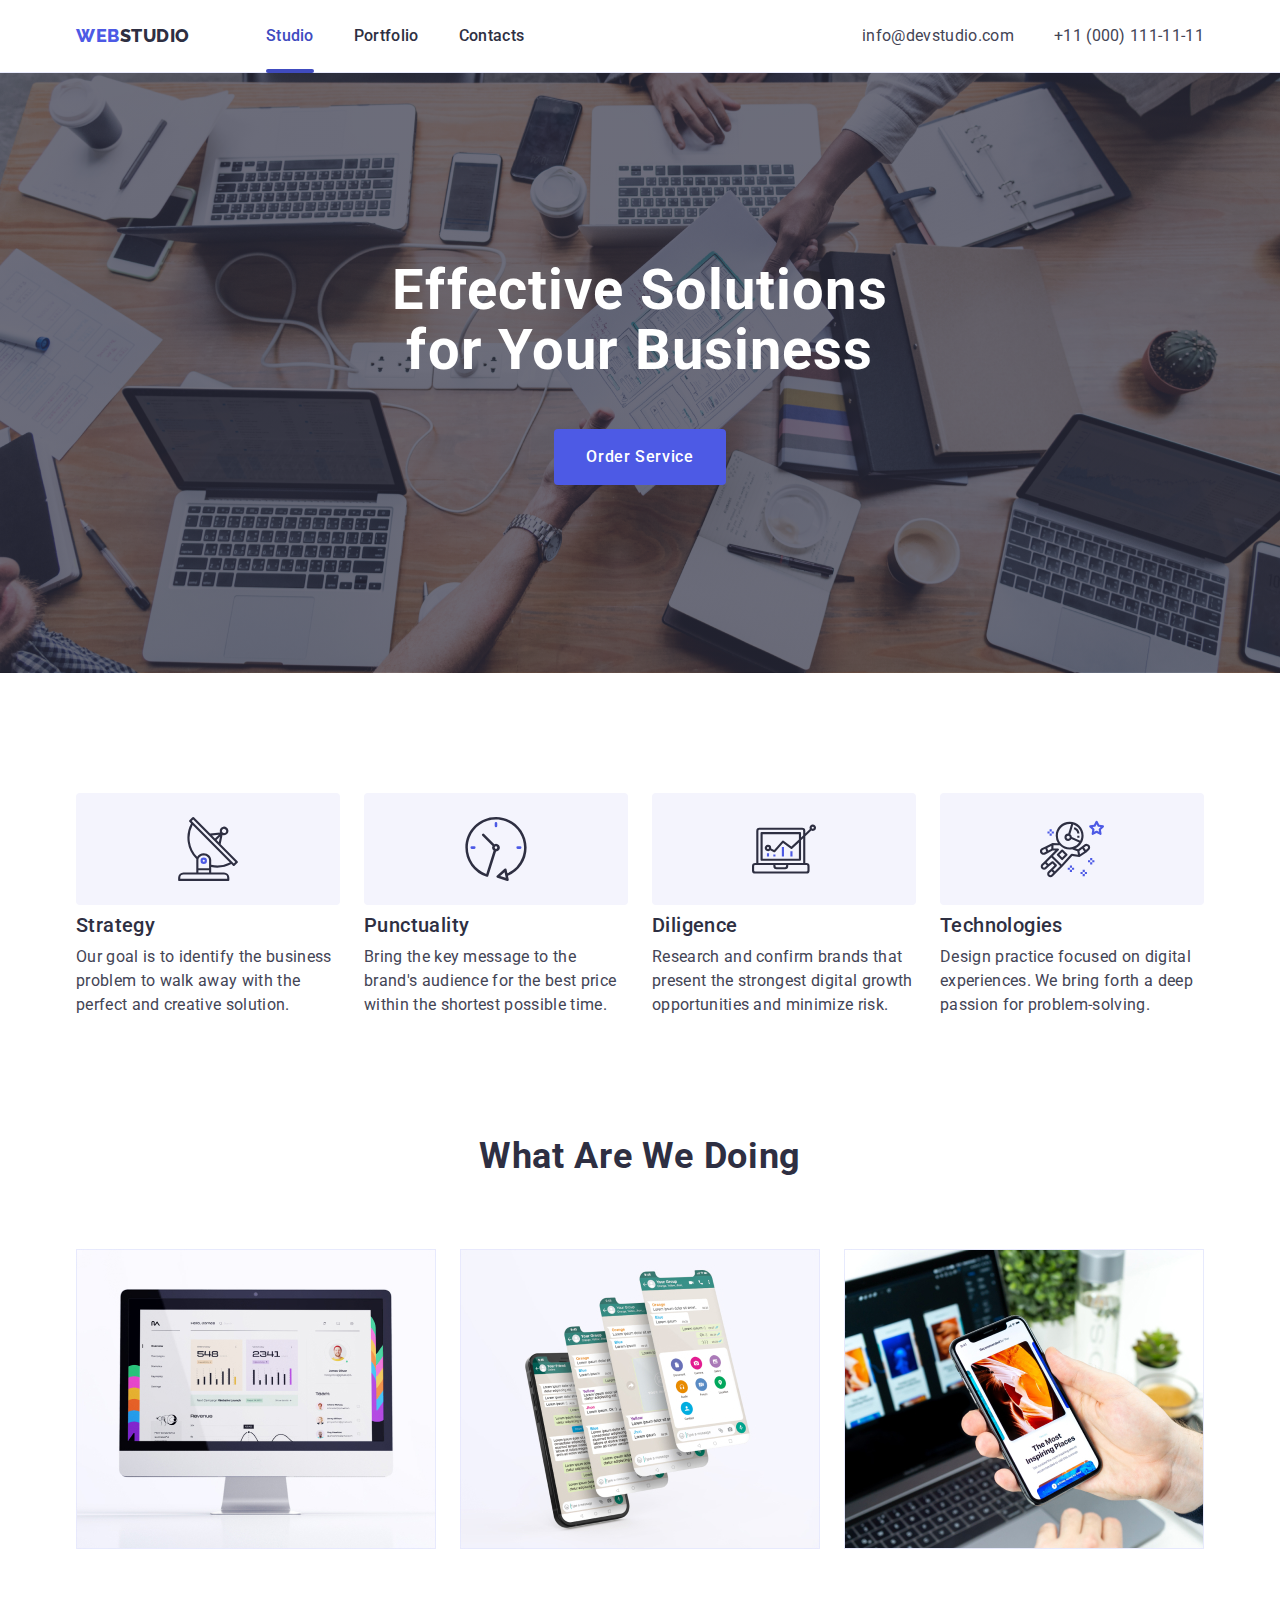
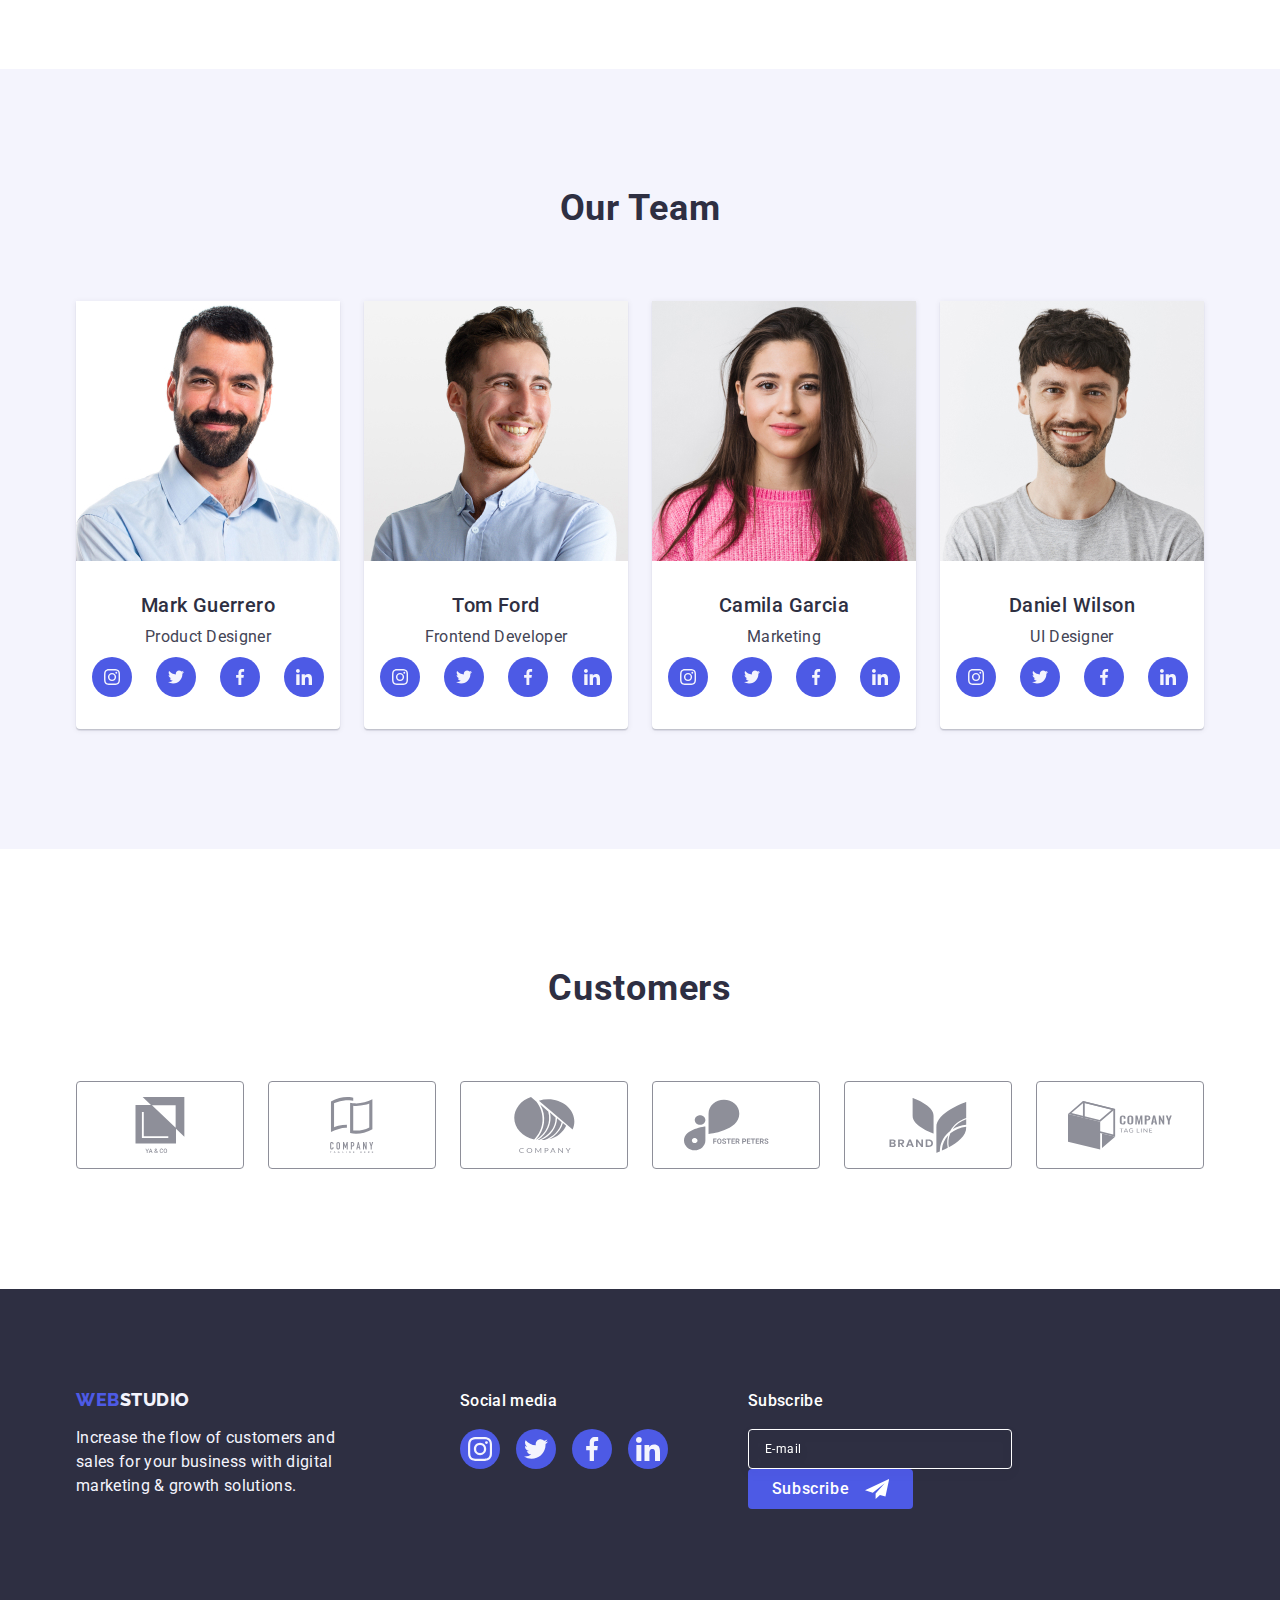
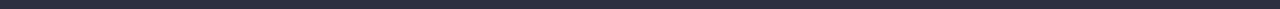
==== index.html @ 4f5d03e1 "upfate index.html" ====
<!DOCTYPE html>
<html lang="en">
  <head>
    <meta charset="UTF-8" />
    <meta http-equiv="X-UA-Compatible" content="IE=edge" />
    <meta name="viewport" content="width=device-width, initial-scale=1.0" />
    <title>Title</title>
    <link rel="preconnect" href="https://fonts.googleapis.com" />
    <link rel="preconnect" href="https://fonts.gstatic.com" crossorigin />
    <link
      href="https://fonts.googleapis.com/css2?family=Raleway:wght@800&family=Roboto:wght@400;500;700&display=swap"
      rel="stylesheet"
    />
    <link
      rel="stylesheet"
      href="https://cdn.jsdelivr.net/npm/modern-normalize@2.0.0/modern-normalize.min.css"
    />
    <link rel="stylesheet" href="./css/style.css" />
  </head>
  <body>
    <!-- Шапка -->
    <header class="headick">
      <div class="header-container container">
        <nav class="navi">
          <a href="./index.html" class="logo"
            >WEB<span class="span-one">Studio</span>
          </a>
          <ul class="site-nav">
            <li class="item">
              <a href="./index.html" class="transition is-active">Studio</a>
            </li>
            <li class="item">
              <a href="./portfolio.html" class="transition">Portfolio</a>
            </li>
            <li class="item"><a href="" class="transition">Contacts</a></li>
          </ul>
        </nav>
        <address class="addres">
          <ul class="auth-nav">
            <li class="auth-item">
              <a href="mailto:info@devstudio.com" class="info-contact link"
                >info@devstudio.com</a
              >
            </li>
            <li class="auth-item">
              <a href="tel:+110001111111" class="info-contact link"
                >+11 (000) 111-11-11</a
              >
            </li>
          </ul>
        </address>
      </div>
    </header>
    <main>
      <section class="section-first">
        <div class="container">
          <h1 class="hero-text">Effective Solutions for Your Business</h1>
          <button type="button" class="button" data-modal-open>
            Order Service
          </button>
        </div>
      </section>
      <section class="section">
        <div class="container">
          <h2 class="visually-hidden">About section</h2>
          <ul class="second-container">
            <li class="second-itemli">
              <div class="icons">
                <svg class="icon-antenna-1" width="64" height="64">
                  <use href="./images/icons.svg#icon-antenna-1"></use>
                </svg>
              </div>
              <h3 class="section-title">Strategy</h3>
              <p class="p-color">
                Our goal is to identify the business problem to walk away with
                the perfect and creative solution.
              </p>
            </li>
            <li class="second-itemli">
              <div class="icons">
                <svg class="icon-clock-1" width="64" height="64">
                  <use href="./images/icons.svg#icon-clock-1"></use>
                </svg>
              </div>
              <h3 class="section-title">Punctuality</h3>
              <p class="p-color">
                Bring the key message to the brand's audience for the best price
                within the shortest possible time.
              </p>
            </li>
            <li class="second-itemli">
              <div class="icons">
                <svg class="icon-diagram-1" width="64" height="64">
                  <use href="./images/icons.svg#icon-diagram-1"></use>
                </svg>
              </div>
              <h3 class="section-title">Diligence</h3>
              <p class="p-color">
                Research and confirm brands that present the strongest digital
                growth opportunities and minimize risk.
              </p>
            </li>
            <li class="second-itemli">
              <div class="icons">
                <svg class="icon-astronaut-1" width="64" height="64">
                  <use href="./images/icons.svg#icon-astronaut-1"></use>
                </svg>
              </div>
              <h3 class="section-title">Technologies</h3>
              <p class="p-color">
                Design practice focused on digital experiences. We bring forth a
                deep passion for problem-solving.
              </p>
            </li>
          </ul>
        </div>
      </section>
      <section class="section-third">
        <div class="container">
          <h2 class="section-tit">What are we doing</h2>
          <ul class="doing-container">
            <li class="second-iteml">
              <img
                src="./images/Doing/work.jpg"
                alt="work screen with portfolio"
                width="360"
              />
            </li>
            <li class="second-iteml">
              <img
                src="./images/Doing/phone.jpg"
                alt="show the application on the phone"
                width="360"
              />
            </li>
            <li class="second-iteml">
              <img
                src="./images/Doing/notebook.jpg"
                alt="synchronization of projects"
                width="360"
              />
            </li>
          </ul>
        </div>
      </section>
      <section class="section-four">
        <div class="container">
          <h2 class="section-tit">Our Team</h2>
          <ul class="team-container">
            <li class="list-img">
              <img
                src="./images/Team/Mark-Guerrero.jpg"
                alt="Mark Guerrero"
                width="264"
                height="260"
              />
              <div class="card-container">
                <h3 class="section-title">Mark Guerrero</h3>
                <p class="p-color">Product Designer</p>
                <ul class="social-messenger">
                  <li class="icon-social">
                    <a href="" class="elips">
                      <svg class="icon-messenger" width="16" height="16">
                        <use href="./images/icons.svg#icon-instagram-2"></use>
                      </svg>
                    </a>
                  </li>
                  <li class="icon-social">
                    <a href="" class="elips">
                      <svg class="icon-messenger" width="16" height="16">
                        <use href="./images/icons.svg#icon-twitter-1"></use>
                      </svg>
                    </a>
                  </li>
                  <li class="icon-social">
                    <a href="" class="elips">
                      <svg class="icon-messenger" width="16" height="16">
                        <use href="./images/icons.svg#icon-facebook-1"></use>
                      </svg>
                    </a>
                  </li>
                  <li class="icon-social">
                    <a href="" class="elips">
                      <svg class="icon-messenger" width="16" height="16">
                        <use href="./images/icons.svg#icon-linkedin-1"></use>
                      </svg>
                    </a>
                  </li>
                </ul>
              </div>
            </li>
            <li class="list-img">
              <img
                src="./images/Team/Tom-Ford.jpg"
                alt="Tom Ford"
                width="264"
                height="260"
              />
              <div class="card-container">
                <h3 class="section-title">Tom Ford</h3>
                <p class="p-color">Frontend Developer</p>
                <ul class="social-messenger">
                  <li class="icon-social">
                    <a href="" class="elips">
                      <svg class="icon-messenger" width="16" height="16">
                        <use href="./images/icons.svg#icon-instagram-2"></use>
                      </svg>
                    </a>
                  </li>
                  <li class="icon-social">
                    <a href="" class="elips">
                      <svg class="icon-messenger" width="16" height="16">
                        <use href="./images/icons.svg#icon-twitter-1"></use>
                      </svg>
                    </a>
                  </li>
                  <li class="icon-social">
                    <a href="" class="elips">
                      <svg class="icon-messenger" width="16" height="16">
                        <use href="./images/icons.svg#icon-facebook-1"></use>
                      </svg>
                    </a>
                  </li>
                  <li class="icon-social">
                    <a href="" class="elips">
                      <svg class="icon-messenger" width="16" height="16">
                        <use href="./images/icons.svg#icon-linkedin-1"></use>
                      </svg>
                    </a>
                  </li>
                </ul>
              </div>
            </li>
            <li class="list-img">
              <img
                src="./images/Team/Camila-Garcia.jpg"
                alt="Camila Garcia"
                width="264"
                height="260"
              />
              <div class="card-container">
                <h3 class="section-title">Camila Garcia</h3>
                <p class="p-color">Marketing</p>
                <ul class="social-messenger">
                  <li class="icon-social">
                    <a href="" class="elips">
                      <svg class="icon-messenger" width="16" height="16">
                        <use href="./images/icons.svg#icon-instagram-2"></use>
                      </svg>
                    </a>
                  </li>
                  <li class="icon-social">
                    <a href="" class="elips">
                      <svg class="icon-messenger" width="16" height="16">
                        <use href="./images/icons.svg#icon-twitter-1"></use>
                      </svg>
                    </a>
                  </li>
                  <li class="icon-social">
                    <a href="" class="elips">
                      <svg class="icon-messenger" width="16" height="16">
                        <use href="./images/icons.svg#icon-facebook-1"></use>
                      </svg>
                    </a>
                  </li>
                  <li class="icon-social">
                    <a href="" class="elips">
                      <svg class="icon-messenger" width="16" height="16">
                        <use href="./images/icons.svg#icon-linkedin-1"></use>
                      </svg>
                    </a>
                  </li>
                </ul>
              </div>
            </li>
            <li class="list-img">
              <img
                src="./images/Team/Daniel-Wilson.jpg"
                alt="Daniel Wilson"
                width="264"
                height="260"
              />
              <div class="card-container">
                <h3 class="section-title">Daniel Wilson</h3>
                <p class="p-color">UI Designer</p>
                <ul class="social-messenger">
                  <li class="icon-social">
                    <a href="" class="elips">
                      <svg class="icon-messenger" width="16" height="16">
                        <use href="./images/icons.svg#icon-instagram-2"></use>
                      </svg>
                    </a>
                  </li>
                  <li class="icon-social">
                    <a href="" class="elips">
                      <svg class="icon-messenger" width="16" height="16">
                        <use href="./images/icons.svg#icon-twitter-1"></use>
                      </svg>
                    </a>
                  </li>
                  <li class="icon-social">
                    <a href="" class="elips">
                      <svg class="icon-messenger" width="16" height="16">
                        <use href="./images/icons.svg#icon-facebook-1"></use>
                      </svg>
                    </a>
                  </li>
                  <li class="icon-social">
                    <a href="" class="elips">
                      <svg class="icon-messenger" width="16" height="16">
                        <use href="./images/icons.svg#icon-linkedin-1"></use>
                      </svg>
                    </a>
                  </li>
                </ul>
              </div>
            </li>
          </ul>
        </div>
      </section>
      <section class="section">
        <div class="container">
          <h2 class="section-tit">Customers</h2>
          <ul class="abrams">
            <li class="company-item">
              <a href="" class="company-link">
                <svg class="icon-group" width="104" height="56">
                  <use href="./images/icons.svg#icon-group-1"></use>
                </svg>
              </a>
            </li>
            <li class="company-item">
              <a href="" class="company-link">
                <svg class="icon-group" width="104" height="56">
                  <use href="./images/icons.svg#icon-group-2"></use>
                </svg>
              </a>
            </li>
            <li class="company-item">
              <a href="" class="company-link">
                <svg class="icon-group" width="104" height="56">
                  <use href="./images/icons.svg#icon-group-3"></use>
                </svg>
              </a>
            </li>
            <li class="company-item">
              <a href="" class="company-link">
                <svg class="icon-group" width="104" height="56">
                  <use href="./images/icons.svg#icon-group-4"></use>
                </svg>
              </a>
            </li>
            <li class="company-item">
              <a href="" class="company-link">
                <svg class="icon-group" width="104" height="56">
                  <use href="./images/icons.svg#icon-group-5"></use>
                </svg>
              </a>
            </li>
            <li class="company-item">
              <a href="" class="company-link">
                <svg class="icon-group" width="104" height="56">
                  <use href="./images/icons.svg#icon-group-6"></use>
                </svg>
              </a>
            </li>
          </ul>
        </div>
      </section>
    </main>
    <footer class="footer-back">
      <div class="container-back">
        <div class="container-logo">
          <a href="./index.html" class="logo-down"
            >WEB<span class="span-two">Studio</span>
          </a>
          <p class="p-footer">
            Increase the flow of customers and sales for your business with
            digital marketing & growth solutions.
          </p>
        </div>
        <div class="network-contaier">
          <p class="media">Social media</p>
          <ul class="media-icon">
            <li class="media-item">
              <a href="" class="media-link">
                <svg class="media-img" width="24" height="24">
                  <use href="./images/icons.svg#icon-instagram-2"></use>
                </svg>
              </a>
            </li>
            <li class="media-item">
              <a href="" class="media-link">
                <svg class="media-img" width="24" height="24">
                  <use href="./images/icons.svg#icon-twitter-1"></use>
                </svg>
              </a>
            </li>
            <li class="media-item">
              <a href="" class="media-link">
                <svg class="media-img" width="24" height="24">
                  <use href="./images/icons.svg#icon-facebook-1"></use>
                </svg>
              </a>
            </li>
            <li class="media-item">
              <a href="" class="media-link">
                <svg class="media-img" width="24" height="24">
                  <use href="./images/icons.svg#icon-linkedin-1"></use>
                </svg>
              </a>
            </li>
          </ul>
        </div>
        <div class="container-sbc">
          <p class="media">Subscribe</p>
          <form class="form-sbc">
            <label class="label-sbc">
              <input class="mail-line" type="email" placeholder="E-mail" />
              <button class="button-sbc" type="submit">
                Subscribe
                <svg class="icon-sbc" width="24" height="24">
                  <use href="./images/icons.svg#icon-telegram"></use>
                </svg>
              </button>
            </label>
          </form>
        </div>
      </div>
    </footer>

    <div class="backdrop is-hidden" data-modal>
      <div class="backdrop-modal">
        <button type="button" class="backdrop-button" data-modal-close>
          <svg class="backdrop-icon" width="8" height="8">
            <use href="./images/icons.svg#icon-close"></use>
          </svg>
        </button>
        <div class="modal-lineup">
          <p class="p-modal">Leave your contacts and we will call you back</p>
          <form class="modal-form">
            <label for="user-name" class="backdrop-label">
              Name
              <div class="input-container">
                <input
                  class="text-input"
                  type="text"
                  name="name"
                  id="user-name"
                />
                <svg class="backdrop-paint" width="18" height="24">
                  <use href="./images/icons.svg#icon-man"></use>
                </svg>
              </div>
            </label>
            <label for="user-name" class="backdrop-label">
              Phone
              <div class="input-container">
                <input
                  class="text-input"
                  type="tel"
                  name="phone"
                  id="user-name"
                />
                <svg class="backdrop-paint" width="18" height="24">
                  <use href="./images/icons.svg#icon-phone"></use>
                </svg>
              </div>
            </label>
            <label for="user-name" class="backdrop-label">
              Email
              <div class="input-container">
                <input
                  class="text-input"
                  type="email"
                  name="mail"
                  id="user-name"
                />
                <svg class="backdrop-paint" width="18" height="24">
                  <use href="./images/icons.svg#icon-card"></use>
                </svg>
              </div>
            </label>

            <label class="backdrop-label">
              <span class="backdrop-name"> Comment </span>
              <textarea
                class="backdrop-area"
                name=""
                rows="10"
                placeholder="Text input"
              >
              </textarea>
              <input class="visually-hidden" type="checkbox" id="click" />
              <label for="click">
                <span class="backdrop-name">
                  I accept the terms and conditions of the
                  <a href="">Privacy Policy</a>
                </span>
              </label>
            </label>
            <button type="submit" class="button">Send</button>
          </form>
        </div>
      </div>
    </div>
    <script src="./js/modal.js"></script>
  </body>
</html>
---- css/style.css ----
/* Основний Колір #2E2F42; */
/* Колір кнопки та Веб #4D5AE5 */

:root {
  --central-color: #2e2f42;
  --button-color: #4d5ae5;
  --blue-color-back: #404bbf; 
  --white-color-text: #ffffff;
  --white-color-back: #fcfcfc;
  --grey-color: #8E8F99; 
}
ul {
  list-style: none;
  padding: 0;
  margin: 0;
}

a {
  color: inherit;
  text-decoration: none;
}

h1,
h2,
h3,
h4,
h5,
h6,
p {
  margin: 0;
}

textarea {
  resize: none;
}

img {
  display: block;
  max-width: 100%;
  height: auto;
}

button {
  padding: 0;
  border: none;
  background-color: transparent;
  font: inherit;
  cursor: pointer;
}
html {
  box-sizing: border-box;
}

*,
*::before,
*::after {
  box-sizing: inherit;
}

body {
  color: #434455;
  background-color: var(--white-color-text);
  font-family: "Roboto", sans-serif;
  letter-spacing: 0.02em;
}

.container {
  margin: 0 auto;
  margin-left: auto;
  margin-right: auto;
  max-width: 1158px;
  padding: 0 15px;
}
/* first page */

/* header */
.headick {
  border-bottom: 1px solid #e7e9fc;
  box-shadow: 0px 2px 1px rgba(46, 47, 66, 0.08),
    0px 1px 1px rgba(46, 47, 66, 0.16), 0px 1px 6px rgba(46, 47, 66, 0.08);
}
/* Logo */
.header-container {
  display: flex;
  justify-content: space-between;
  align-items: center;
}

.navi {
  display: flex;
  align-items: center;
}

.logo {
  margin-right: 76px;
  align-content: center;

  font-family: "Raleway", sans-serif;
  font-weight: 800;
  font-size: 18px;
  line-height: 1.17;
  letter-spacing: 0.03em;
  text-transform: uppercase;

  color: var(--button-color);
}

.logo:hover,
.logo:focus {
  color: var(--button-color);
}

.span-one {
  color: var(--central-color);
}


 /* link items */
.site-nav {
  display: flex;
  gap: 40px;
}

.transition {
  display: block;
  padding: 24px 0;
  font-weight: 500;
  font-size: 16px;
  line-height: 1.5;

  color: var(--central-color);
  
  transition: color 250ms cubic-bezier(0.4, 0, 0.2, 1);
}

.transition:hover,
.transition:focus {
  color: var(--blue-color-back);
}

.is-active {
  color: var(--blue-color-back);
  position: relative;
}

.is-active::after {
  content: "";
  position: absolute;
  width: 100%;
  left: 0;
  bottom: -1px;
  height: 4px;
  background-color: var(--blue-color-back);
  border-radius: 2px;
}

.addres {
  font-style: normal;
}

.auth-nav {
  display: flex;
  gap: 40px;
}

.info-contact {
  font-size: 16px;
  line-height: 1.5;
  letter-spacing: 0.02em;

  color: #434455;
  transition: color 250ms cubic-bezier(0.4, 0, 0.2, 1);
}

.info-contact:hover,
.info-contact:focus {
  color: var(--blue-color-back);
}
/* first section */
.section-first {
  max-width: 1440px;
  margin-right: auto;
  margin-left: auto;
  padding: 188px 0;

  background-repeat: no-repeat;
  background-size: cover;
  background-position: center;

  background-image: linear-gradient(
      rgba(46, 47, 66, 0.7),
      rgba(46, 47, 66, 0.7)
    ),
    url(../images/people-office\.jpg);
}

.hero-text {
  max-width: 496px;
  margin: 0 auto 48px;
  text-align: center;

  font-weight: 700;
  font-size: 56px;
  line-height: 1.07;
  letter-spacing: 0.02em;

  color: var(--white-color-text);
}

.button {
  display: flex;
  flex-direction: row;
  align-items: flex-start;
  padding: 16px 32px;
  border-radius: 4px;
  border: none;
  display: block;
  margin: 0 auto;
  min-width: 169px;
  height: 56px;
  cursor: pointer;
  gap: 10px;

  font-family: "Roboto", sans-serif;
  font-weight: 500;
  font-size: 16px;
  line-height: 1.5;
  letter-spacing: 0.04em;

  color: var(--white-color-text);
  background-color: var(--button-color);
  transition: background-color 250ms cubic-bezier(0.4, 0, 0.2, 1);
}

.button:hover,
.button:focus {
  background-color: var(--blue-color-back);
  cursor: pointer;
}

/* second section */
.section {
  padding: 120px 0;
}
.second-container {
  display: flex;
  margin: 0 auto;
  gap: 24px;
}

.second-itemli {
  width: calc((100% - 72px) / 4);
}

.icons {
  display: flex;
  justify-content: center;
  text-align: center;
  align-items: center;

  border-radius: 4px;
  margin-bottom: 8px;
  padding: 24px 0;

  background: #f4f4fd;
}
.section-title {
  margin-bottom: 8px;

  font-weight: 500;
  font-size: 20px;
  line-height: 1.2;
  letter-spacing: 0.02em;

  color: var(--central-color);
}

.p-color {
  font-size: 16px;
  line-height: 1.5;
  letter-spacing: 0.02em;

  color: #434455;
}

.second-item {
  margin: 0;
}

/* third section */
.section-third {
  padding-bottom: 120px;
}
.doing-container {
  display: flex;
  justify-content: center;
  gap: 24px;
}
.section-tit {
  margin-bottom: 72px;

  font-size: 36px;
  line-height: 1.11;
  letter-spacing: 0.02em;
  text-align: center;
  text-transform: capitalize;

  color: var(--central-color);
}

.second-iteml {
  width: calc((100% - 48px) / 3);
}

.social-messenger {
  display: flex;
  justify-content: center;
  text-align: center;
  align-items: center;
  gap: 24px;
  margin-top: 8px;
}

/* section four */
.section-four {
  padding-top: 120px;
  padding-bottom: 120px;

  background-color: #f4f4fd;
}

.team-container {
  display: flex;
  justify-content: center;
  gap: 24px;
}

.list-img {
  border-radius: 0px 0px 4px 4px;
  background-color: var(--white-color-text);
  width: calc((100% - 72px) / 4);
  box-shadow: 0px 1px 6px rgba(46, 47, 66, 0.08),
    0px 1px 1px rgba(46, 47, 66, 0.16), 0px 2px 1px rgba(46, 47, 66, 0.08);
}

.card-container {
  text-align: center;
  padding: 32px 16px;
}

.icon-social {
  height: 40px;
  width: 40px;
}

.elips {
  display: flex;
  align-items: center;
  justify-content: center;

  width: 100%;
  height: 100%;
  border-radius: 50%;

  background-color: var(--button-color);
  transition: background-color 250ms cubic-bezier(0.4, 0, 0.2, 1);
}

.elips:hover,
.elips:focus {
  background-color: var(--blue-color-back);
  color: var(--blue-color-back);
}

.icon-messenger {
  fill: #f4f4fd;
}
/* five section */
.abrams {
  display: flex;
  gap: 24px;
}

.company-item {
  width: calc((100% - 120px) / 6);
  height: 88px;
  transition: border-color 250ms cubic-bezier(0.4, 0, 0.2, 1),
  color 250ms cubic-bezier(0.4, 0, 0.2, 1);
}

.company-link {
  display: flex;
  align-items: center;
  justify-content: center;

  width: 100%;
  height: 100%;
  border: 1px solid var(--grey-color);
  border-radius: 4px;

  color: var(--grey-color);
  transition: border-color 250ms cubic-bezier(0.4, 0, 0.2, 1),
    color 250ms cubic-bezier(0.4, 0, 0.2, 1);
}

.company-link:hover,
.company-link:focus {
  border-color: var(--blue-color-back);
  color: var(--blue-color-back);
}

.icon-group {
  fill: currentColor;
}
/* footer */

.footer-back {
  padding: 100px 0;
  background-color: var(--central-color);
}

.container-back {
  display: flex;
  align-items: baseline;

  max-width: 1158px;
  margin: 0 auto;
  padding: 0 15px;
}

.container-logo {
  margin-right: 120px;
}

.network-contaier {
  margin-right: 80px;
}


.media-icon {
  display: flex;
  gap: 16px;
}

.media-item {
  width: 40px;
  height: 40px;
  
}

.media-link {
  display: flex;
  justify-content: center;
  align-items: center;
  width: 100%;
  height: 100%;
  border-radius: 50%;

  background-color: var(--button-color);
  transition: background-color 250ms cubic-bezier(0.4, 0, 0.2, 1);
  transform: translateY(0%);
}

.media-link:hover,
.media-link:focus {
  background-color: #31d0aa;
}

.media-img {
  fill: #f4f4fd;
}
/* logo footer */
.logo-down {
  display: inline-block;
  margin-bottom: 16px;
}
.logo-down {
  font-family: "Raleway", sans-serif;
  font-weight: 800;
  font-size: 18px;
  line-height: 1.17;
  letter-spacing: 0.03em;
  text-transform: uppercase;

  color: var(--button-color);
}

.span-two {
  color: #f4f4fd;
}
.p-footer {
  max-width: 264px;
}
.p-footer {
  line-height: 1.5;
  letter-spacing: 0.02em;

  color: #f4f4fd;
}

/* subscribe footer */
.media {
  color: var(--white-color-text);
  margin-bottom: 16px;

  font-weight: 500;
  font-size: 16px;
  line-height: 1.5;
  letter-spacing: 0.02em;
}

.form-sbc {
  display: flex;
}

.label-sbc {
  gap: 24px;
}

.mail-line {
  width: 264px; 
  height: 40px;
  
  background-color: transparent;
  font-size: 12px;
  letter-spacing: 0.04em;
  padding-left: 16px;
  
  border: 1px solid #FFFFFF;
  filter: drop-shadow(0px 4px 4px rgba(0, 0, 0, 0.15));
  border-radius: 4px;
  color: var(--white-color-text);
}

::placeholder {
  color: var(--white-color-text);
}

.button-sbc {
  display: flex;
  justify-content: center;
  align-items: center;

  min-width: 165px;
  height: 40px;

  font-family: "Roboto", sans-serif;
  font-size: 16px;
  font-weight: 500;
  line-height: 1.5;
  letter-spacing: 0.04em;
  
  color: var(--white-color-text);
  background: var(--button-color);
  border-radius: 4px;
}

.icon-sbc {
  margin-left: 16px;
  
}
/* second page */

/* header */

/* main */
.port-section {
  padding-top: 96px;
  padding-bottom: 120px;
}

.section-button {
  display: flex;
  justify-content: center;
  gap: 24px;
  margin-bottom: 72px;
}

.button-li {
  transition: color 250ms cubic-bezier(0.4, 0, 0.2, 1),
    background-color 250ms cubic-bezier(0.4, 0, 0.2, 1),
    border-color 250ms cubic-bezier(0.4, 0, 0.2, 1),
    box-shadow 250ms cubic-bezier(0.4, 0, 0.2, 1);
}

.second-button {
  padding: 12px 24px;
  border: 1px solid #e7e9fc;
  border-radius: 4px;
  box-shadow: 0px 3px 1px rgba(0, 0, 0, 0.1), 0px 2px 1px rgba(0, 0, 0, 0.08),
    0px 2px 2px rgba(0, 0, 0, 0.12);

  font-family: "Roboto", sans-serif;
  font-weight: 500;
  font-size: 16px;
  line-height: 1.5;
  letter-spacing: 0.04em;
  cursor: pointer;

  color: var(--button-color);
  background-color: #f4f4fd;
  transition: color 250ms cubic-bezier(0.4, 0, 0.2, 1),
    background-color 250ms cubic-bezier(0.4, 0, 0.2, 1),
    border-color 250ms cubic-bezier(0.4, 0, 0.2, 1),
    box-shadow 250ms cubic-bezier(0.4, 0, 0.2, 1);
}

.second-button:hover,
.second-button:focus {
  border: 1px solid transparent;

  color: var(--white-color-text);
  background-color: var(--blue-color-back);
}

.visually-hidden {
  position: absolute;
  width: 1px;
  height: 1px;
  margin: -1px;
  border: 0;
  padding: 0;
  white-space: nowrap;
  clip-path: inset(100%);
  clip: rect(0 0 0 0);
  overflow: hidden;
}

.main-img {
  display: flex;
  justify-content: center;
  flex-wrap: wrap;
  gap: 48px 24px;
}

.second-link {
  width: calc((100% - 48px) / 3);
}

.portfolio-link {
  display: block;
  box-shadow: 0px 1px 6px rgba(46, 47, 66, 0.08),
    0px 1px 1px rgba(46, 47, 66, 0.16),
    0px 2px 1px rgba(46, 47, 66, 0.08);
  transition: box-shadow 250ms cubic-bezier(0.4, 0, 0.2, 1);
}

.overflow-box {
  position: relative;
  overflow: hidden;
}

.overflow-text {
  position: absolute;
  top: 0;
  width: 100%;
  height: 100%;
  transform: translateY(100%);
  transition: transform 250ms cubic-bezier(0.4, 0, 0.2, 1);

  padding: 40px 32px;

  font-size: 16px;
  line-height: 1.5;
  letter-spacing: 0.02em;

  color: #f4f4fd;
  background-color: var(--button-color);
}

.portfolio-link:hover .overflow-text,
.portfolio-link:focus .overflow-text {
  transform: translateY(0%);
}

.img-box {
  padding: 32px 16px;
  border: 1px solid #e7e9fc;
  border-top: none;
}

/* Backdrop */
.backdrop {
  position: fixed;
  top: 0;
  left: 0;
  width: 100%;
  height: 100%;
  transition: opacity 250ms cubic-bezier(0.4, 0, 0.2, 1), 
  visibility 250ms cubic-bezier(0.4, 0, 0.2, 1);

  background-color: rgba(46, 47, 66, 0.4);
}

.is-hidden {
  opacity: 0;
  visibility: hidden;
  pointer-events: none;
}

.backdrop-modal {
  position: absolute;
  
  width: 408px;
  min-height: 584px;
  top: 50%;
  left: 50%;

  transform: translate(-50%, -50%);
  transition: transform 250ms cubic-bezier(0.4, 0, 0.2, 1);

  background: var(--white-color-back);
  box-shadow: 0px 1px 1px rgba(0, 0, 0, 0.14), 
  0px 1px 3px rgba(0, 0, 0, 0.12),
  0px 2px 1px rgba(0, 0, 0, 0.2);
  border-radius: 4px;
}

.backdrop-button {
  position: absolute;
  top: 24px;
  right: 24px;
  width: 24px;
  height:24px;

  border-radius: 50%;

  display:flex;
  align-items: center;
  justify-content:center;

  background: #e7e9fc;
  border: 1px solid rgba(0, 0, 0, 0.1);
  transition: background-color 250ms cubic-bezier(0.4, 0, 0.2, 1), 
  border 250ms cubic-bezier(0.4, 0, 0.2, 1);
}

.backdrop-button:hover,
.backdrop-button:focus {
  border: none;
  background-color: var(--blue-color-back);
}

.backdrop-button:hover,
.backdrop-button:focus {
  fill: var(--white-color-text);
}

.backdrop-icon {
  transition: fill 250ms cubic-bezier(0.4, 0, 0.2, 1);
}
 /* form icon */
 .modal-lineup {
  padding: 72px 24px 24px 24px;
 }

.p-modal {
  text-align: center;

  font-weight: 500;
  line-height: 1.5;

  color: var(--central-color);
}

.backdrop-label { 
  display: block;

  font-size: 12px;
  line-height: 1.17;
  letter-spacing: 0.04em;
  margin-bottom: 4px;
  
  color: #8e8f99;;
}

.input-container {
  position: relative;;
}

.text-input {
  
  width: 100%;
  height: 40px;
  padding-left: 38px;
  
  background-color: transparent;
  outline: transparent;
  border: 1px solid rgba(46, 47, 66, 0.4);
  transition: border-color 250ms cubic-bezier(0.4, 0, 0.2, 1);
  border-radius: 4px;
}

.text-input:focus {
  border-color: var(--button-color);
}

.backdrop-paint {
  position: absolute;
  top: 50%;
  left: 16px;

  transform: translateY(-50%);
  transition: fill 250ms cubic-bezier(0.4, 0, 0.2, 1);
}

.backdrop-paint:focus {
  fill: var(--button-color);
}


.backdrop-area {
  width: 360px;
  height: 120px;

  outline: transparent;
  border: 1px solid rgba(46, 47, 66, 0.4);
  border-radius: 4px;
}

.backdrop-area:focus {
  border-color: var(--button-color);
}
.click {
  display: inline;
}
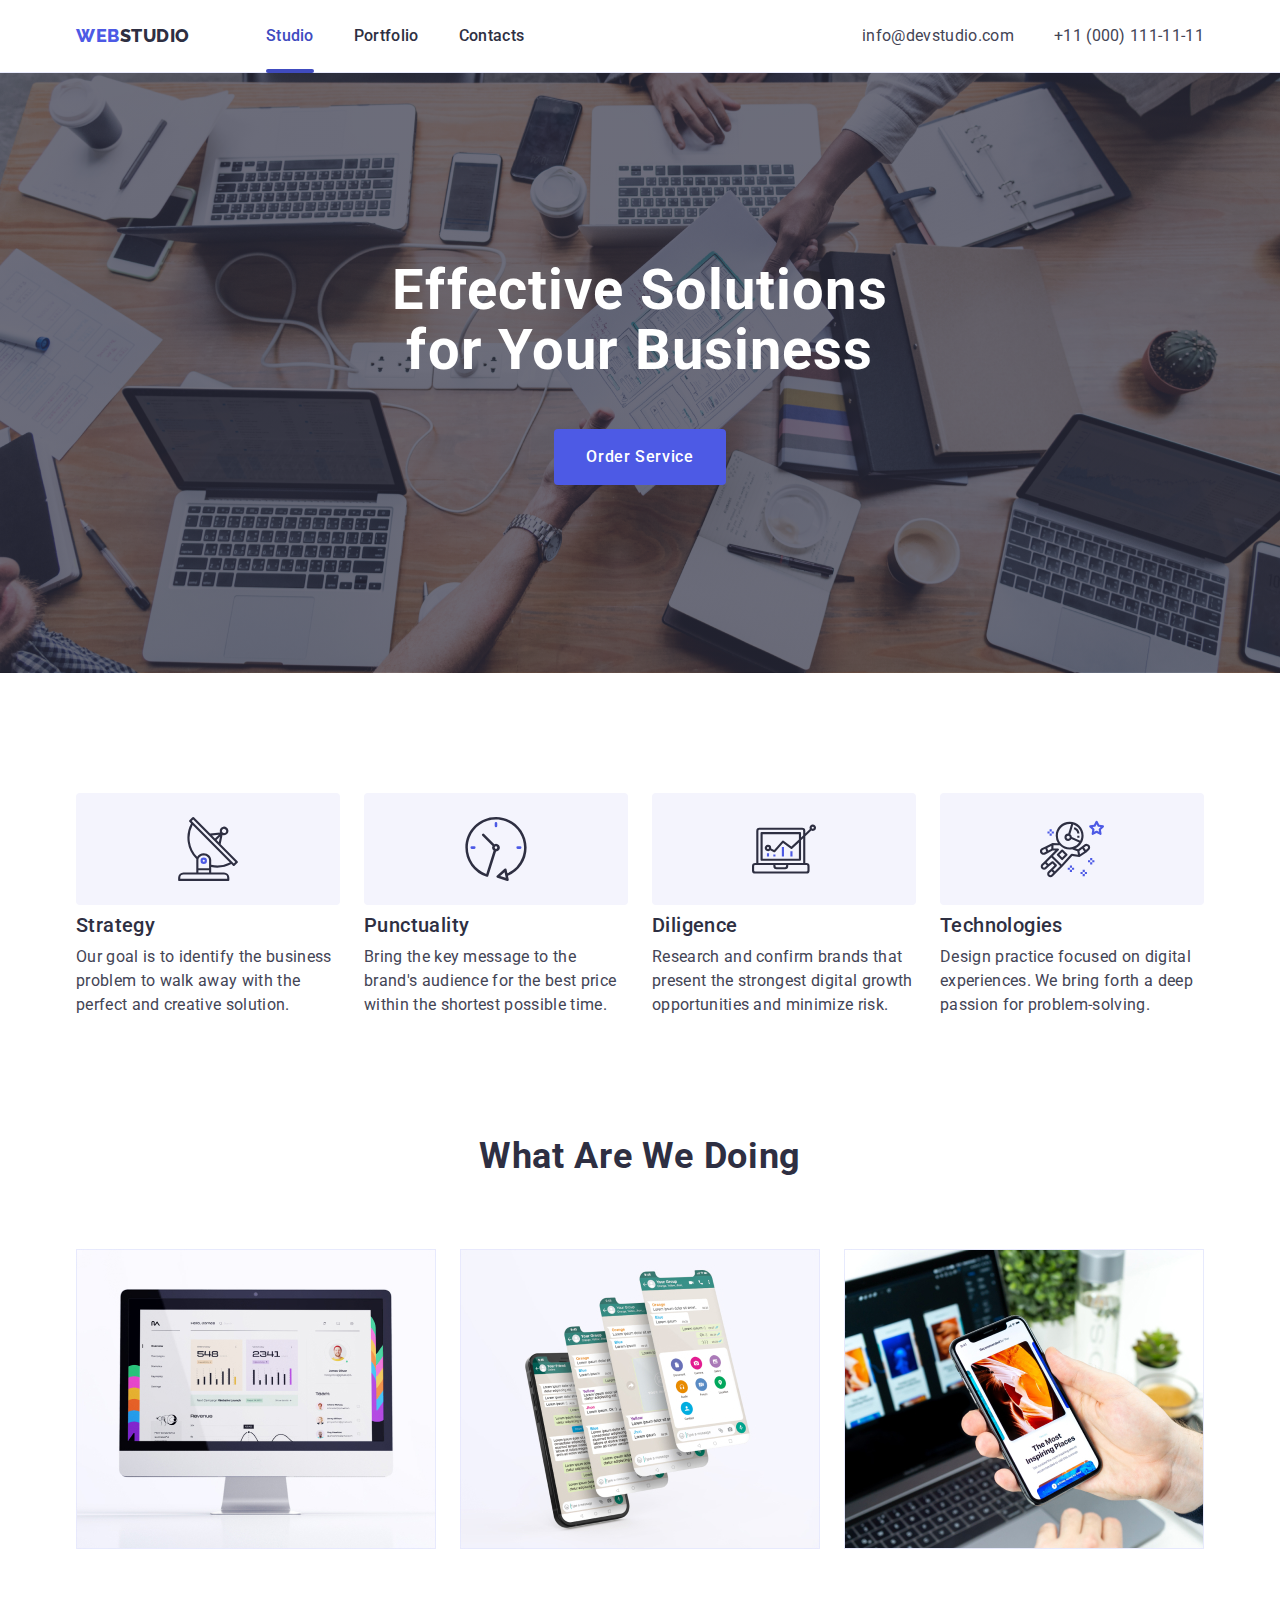
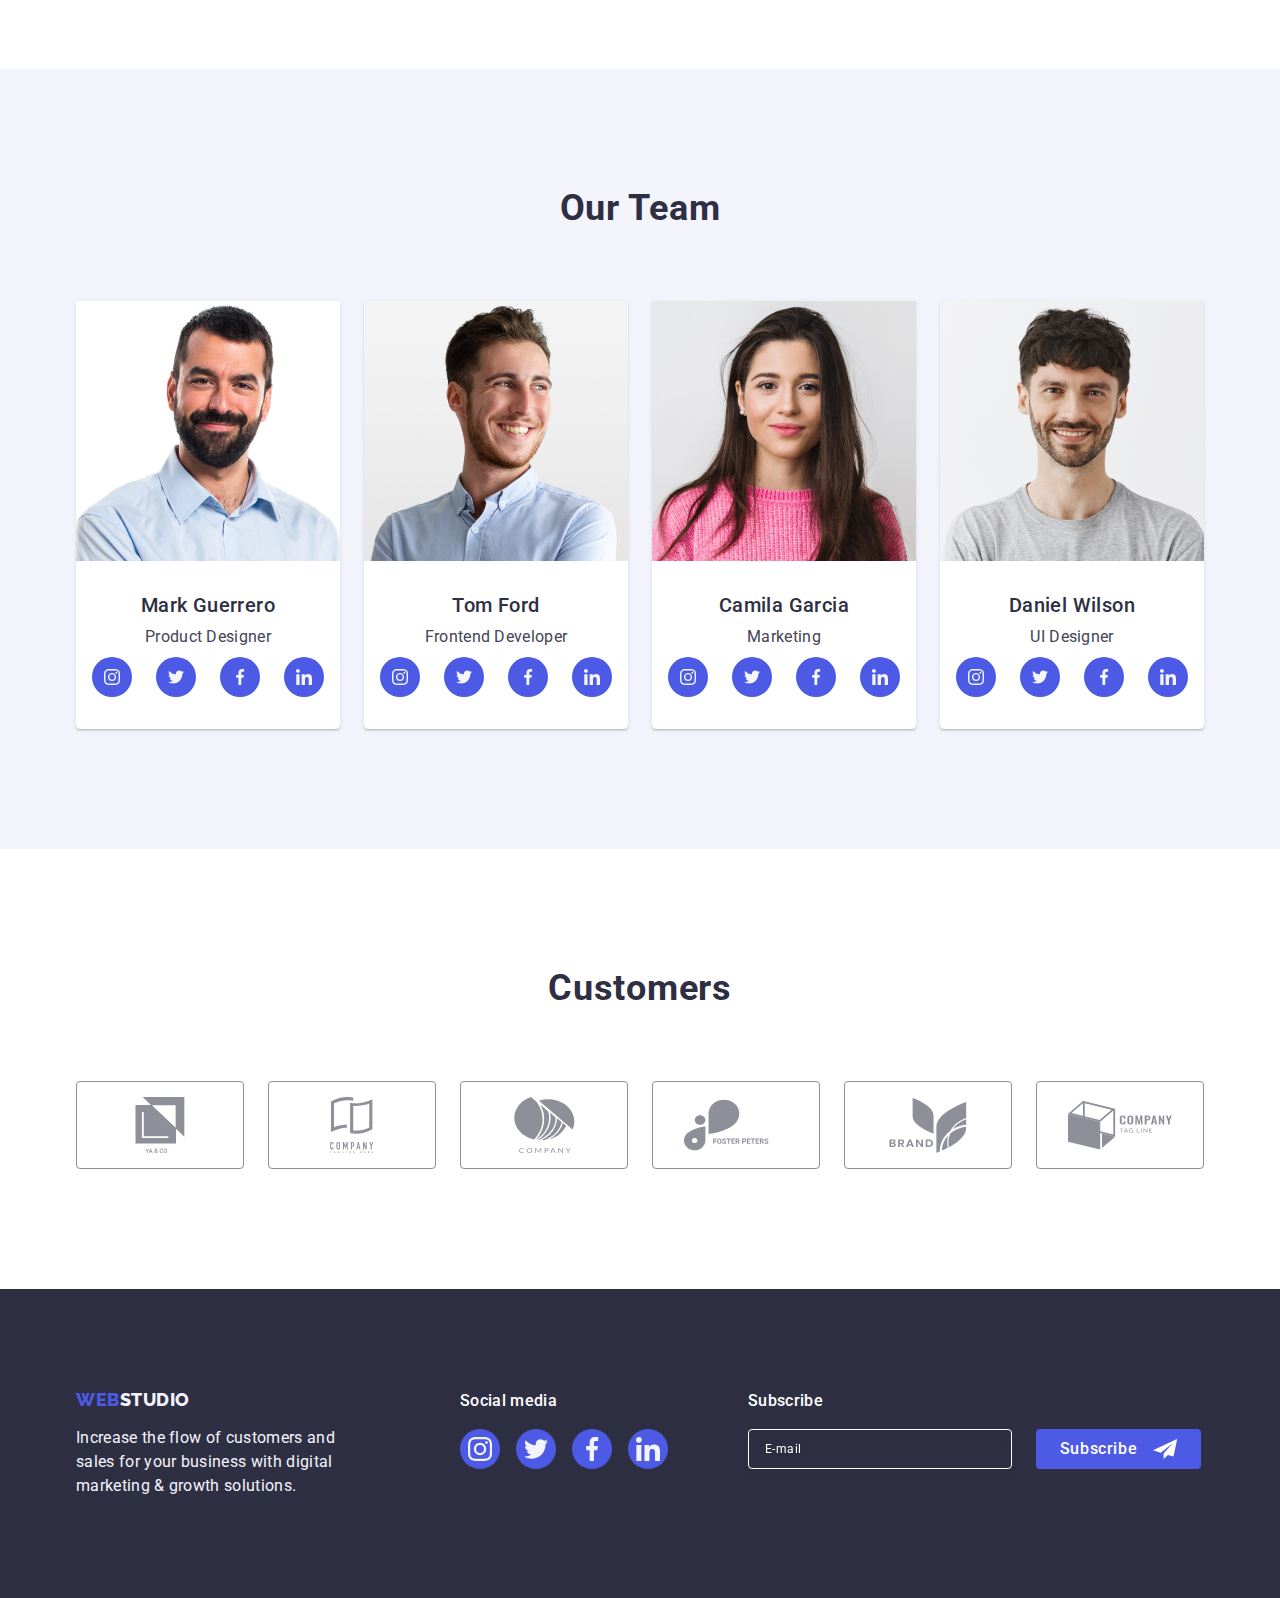
==== commit 9ebecae9: "update index.html" ====
--- a/index.html
+++ b/index.html
@@ -416,14 +416,19 @@
           <p class="media">Subscribe</p>
           <form class="form-sbc">
             <label class="label-sbc">
-              <input class="mail-line" type="email" placeholder="E-mail" />
-              <button class="button-sbc" type="submit">
-                Subscribe
-                <svg class="icon-sbc" width="24" height="24">
-                  <use href="./images/icons.svg#icon-telegram"></use>
-                </svg>
-              </button>
+              <input
+                class="mail-line"
+                type="email"
+                name="email"
+                placeholder="E-mail"
+              />
             </label>
+            <button class="button-sbc" type="submit">
+              Subscribe
+              <svg class="icon-sbc" width="24" height="24">
+                <use href="./images/icons.svg#icon-telegram"></use>
+              </svg>
+            </button>
           </form>
         </div>
       </div>
--- a/css/style.css
+++ b/css/style.css
@@ -511,6 +511,7 @@
 
 .form-sbc {
   display: flex;
+  gap: 24px;
 }
 
 .label-sbc {
@@ -520,11 +521,12 @@
 .mail-line {
   width: 264px; 
   height: 40px;
+  padding-left: 16px;
   
   background-color: transparent;
   font-size: 12px;
   letter-spacing: 0.04em;
-  padding-left: 16px;
+  line-height: 1.5;
   
   border: 1px solid #FFFFFF;
   filter: drop-shadow(0px 4px 4px rgba(0, 0, 0, 0.15));
@@ -551,8 +553,10 @@
   letter-spacing: 0.04em;
   
   color: var(--white-color-text);
-  background: var(--button-color);
+  background-color: var(--button-color);
   border-radius: 4px;
+  border: none;
+  cursor: pointer;
 }
 
 .icon-sbc {
@@ -686,6 +690,7 @@
   left: 0;
   width: 100%;
   height: 100%;
+  padding: 72px 24px 24px 24px;
   transition: opacity 250ms cubic-bezier(0.4, 0, 0.2, 1), 
   visibility 250ms cubic-bezier(0.4, 0, 0.2, 1);
 
@@ -750,9 +755,9 @@
   transition: fill 250ms cubic-bezier(0.4, 0, 0.2, 1);
 }
  /* form icon */
- .modal-lineup {
+ /* .modal-lineup {
   padding: 72px 24px 24px 24px;
- }
+ } */
 
 .p-modal {
   text-align: center;
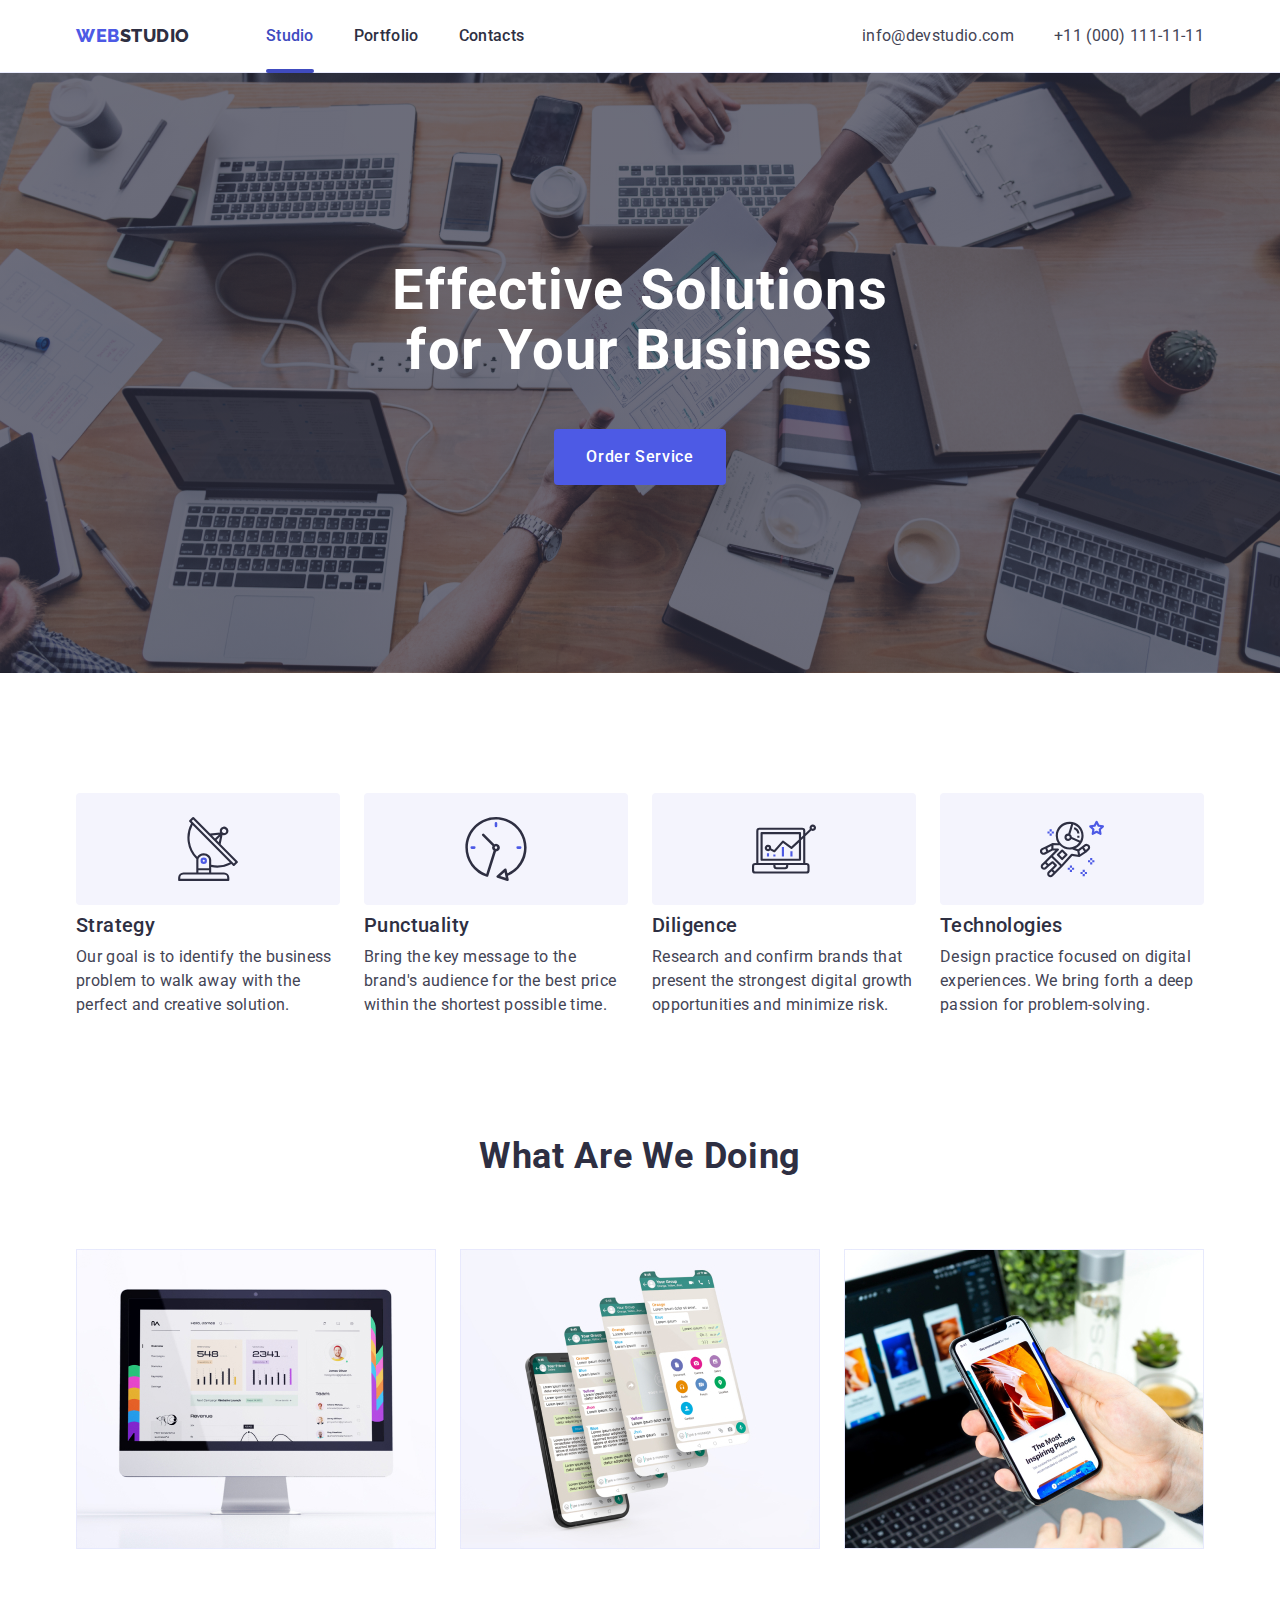
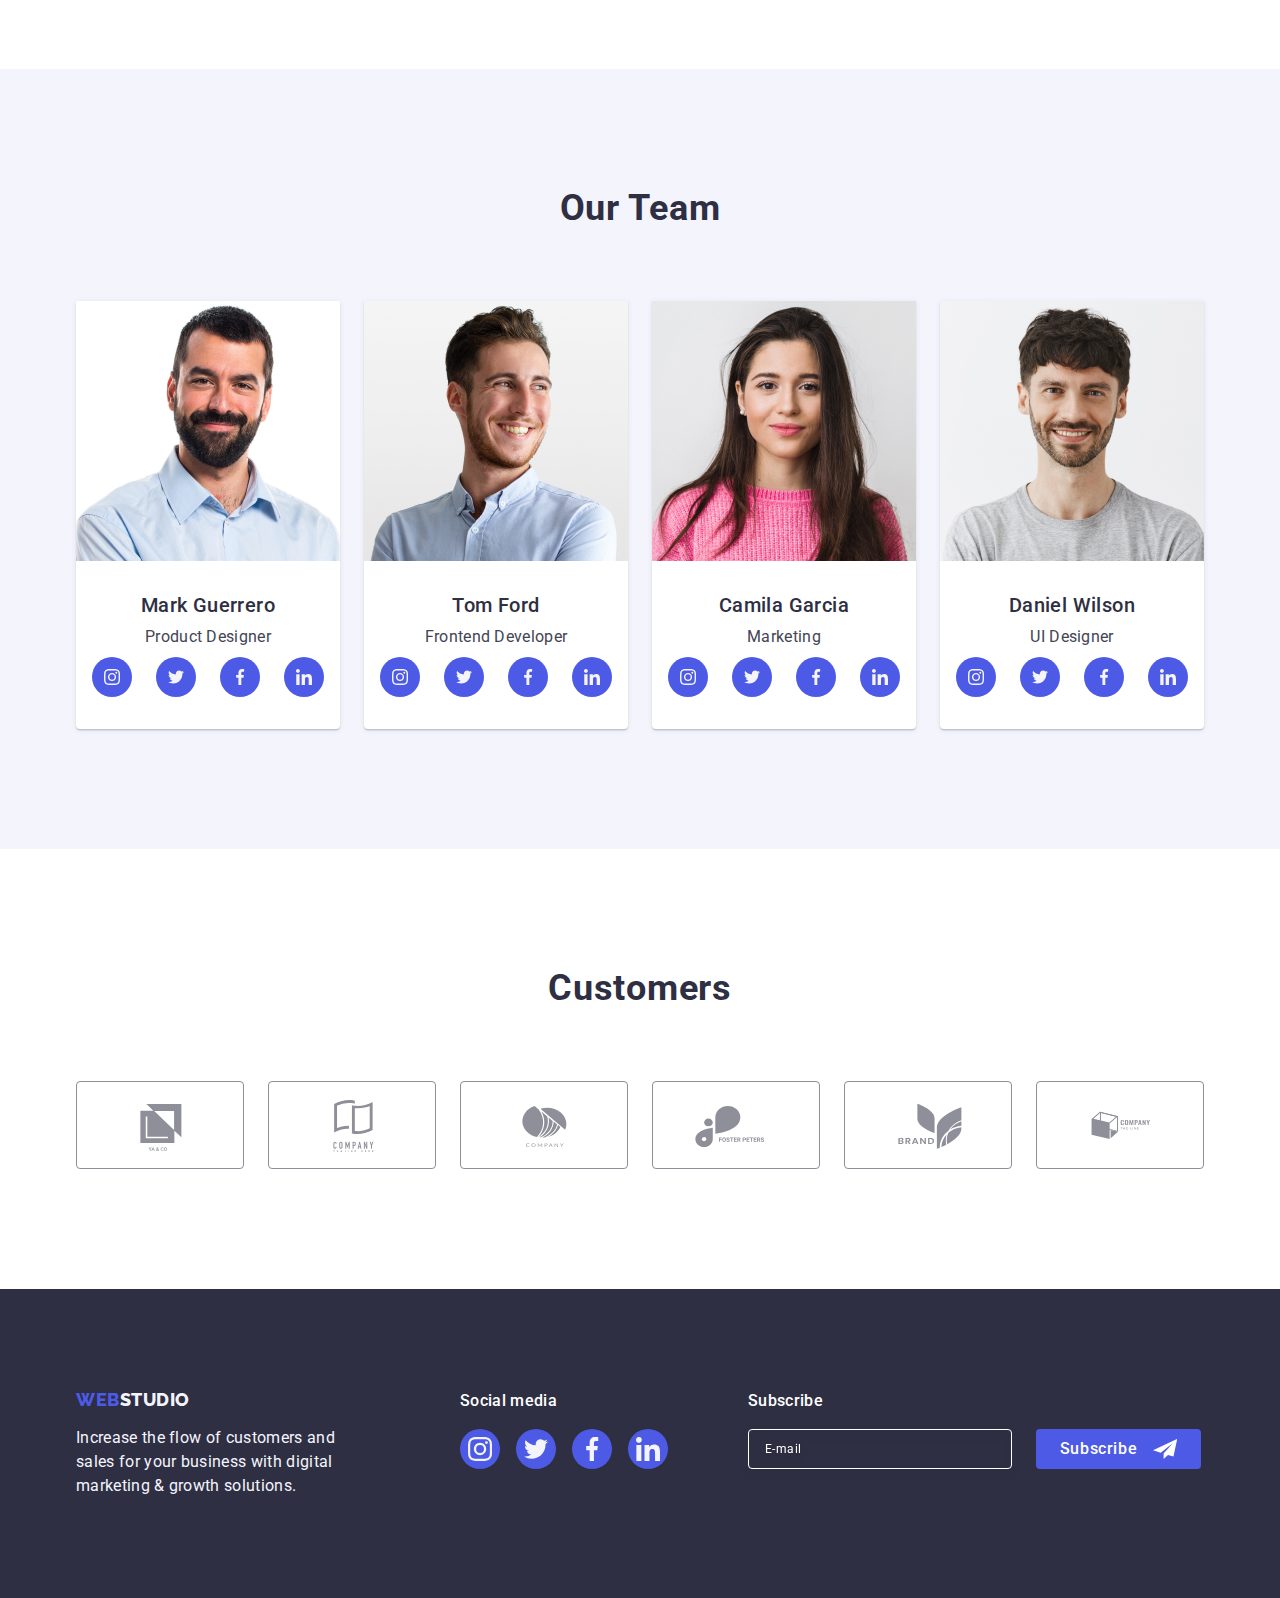
==== commit a3e8524a: "update index.html" ====
--- a/index.html
+++ b/index.html
@@ -325,42 +325,42 @@
             <li class="company-item">
               <a href="" class="company-link">
                 <svg class="icon-group" width="104" height="56">
-                  <use href="./images/icons.svg#icon-group-1"></use>
+                  <use href="./images/icons.svg#icon-Log-1"></use>
                 </svg>
               </a>
             </li>
             <li class="company-item">
               <a href="" class="company-link">
                 <svg class="icon-group" width="104" height="56">
-                  <use href="./images/icons.svg#icon-group-2"></use>
+                  <use href="./images/icons.svg#icon-Log-2"></use>
                 </svg>
               </a>
             </li>
             <li class="company-item">
               <a href="" class="company-link">
                 <svg class="icon-group" width="104" height="56">
-                  <use href="./images/icons.svg#icon-group-3"></use>
+                  <use href="./images/icons.svg#icon-Log-3"></use>
                 </svg>
               </a>
             </li>
             <li class="company-item">
               <a href="" class="company-link">
                 <svg class="icon-group" width="104" height="56">
-                  <use href="./images/icons.svg#icon-group-4"></use>
+                  <use href="./images/icons.svg#icon-Log-4"></use>
                 </svg>
               </a>
             </li>
             <li class="company-item">
               <a href="" class="company-link">
                 <svg class="icon-group" width="104" height="56">
-                  <use href="./images/icons.svg#icon-group-5"></use>
+                  <use href="./images/icons.svg#icon-Log-5"></use>
                 </svg>
               </a>
             </li>
             <li class="company-item">
               <a href="" class="company-link">
                 <svg class="icon-group" width="104" height="56">
-                  <use href="./images/icons.svg#icon-group-6"></use>
+                  <use href="./images/icons.svg#icon-Log-6"></use>
                 </svg>
               </a>
             </li>
@@ -441,72 +441,83 @@
             <use href="./images/icons.svg#icon-close"></use>
           </svg>
         </button>
-        <div class="modal-lineup">
-          <p class="p-modal">Leave your contacts and we will call you back</p>
-          <form class="modal-form">
-            <label for="user-name" class="backdrop-label">
-              Name
-              <div class="input-container">
-                <input
-                  class="text-input"
-                  type="text"
-                  name="name"
-                  id="user-name"
-                />
-                <svg class="backdrop-paint" width="18" height="24">
-                  <use href="./images/icons.svg#icon-man"></use>
-                </svg>
-              </div>
+        <p class="p-modal">Leave your contacts and we will call you back</p>
+        <form class="modal-form">
+          <div class="container-inp">
+            <label for="user-name" class="backdrop-label"> Name </label>
+            <div class="input-contauner">
+              <input
+                class="text-input"
+                type="text"
+                name="user-name"
+                id="user-name"
+              />
+              <svg class="backdrop-paint" width="18" height="24">
+                <use href="./images/icons.svg#icon-man"></use>
+              </svg>
+            </div>
+          </div>
+          <div class="container-inp">
+            <label for="user-phone" class="backdrop-label"> Phone </label>
+            <div class="input-contauner">
+              <input
+                class="text-input"
+                type="tel"
+                name="phone"
+                id="user-phone"
+              />
+              <svg class="backdrop-paint" width="18" height="24">
+                <use href="./images/icons.svg#icon-phone"></use>
+              </svg>
+            </div>
+          </div>
+          <div class="container-inp">
+            <label for="user-mail" class="backdrop-label"> Email </label>
+            <div class="input-contauner">
+              <input
+                class="text-input"
+                type="email"
+                name="mail"
+                id="user-mail"
+              />
+              <svg class="backdrop-paint" width="18" height="24">
+                <use href="./images/icons.svg#icon-email"></use>
+              </svg>
+            </div>
+          </div>
+          <div class="area-container">
+            <label class="backdrop-label" for="user-comment"> Comment </label>
+            <textarea
+              id="user-comment"
+              class="backdrop-area"
+              name="user-comment"
+              rows="10"
+              placeholder="Text input"
+            >
+            </textarea>
+          </div>
+          <div class="checkbox-container">
+            <input
+              class="checked-inp visually-hidden"
+              type="checkbox"
+              id="user-privacy"
+              name="user-privacy"
+              value="true"
+            />
+            <label class="click" for="user-privacy"
+              >
+              <span class="click-spa">
+                <svg class="checkbox-icon" width="10" height="8">
+                  <use href="./images/icons.svg#icon-backdrop-Vector"></use>
+                </svg>
+              </span>
+              I accept the terms and conditions of the
+              <a href="" class="checkbox-link">Privacy Policy</a>
             </label>
-            <label for="user-name" class="backdrop-label">
-              Phone
-              <div class="input-container">
-                <input
-                  class="text-input"
-                  type="tel"
-                  name="phone"
-                  id="user-name"
-                />
-                <svg class="backdrop-paint" width="18" height="24">
-                  <use href="./images/icons.svg#icon-phone"></use>
-                </svg>
-              </div>
-            </label>
-            <label for="user-name" class="backdrop-label">
-              Email
-              <div class="input-container">
-                <input
-                  class="text-input"
-                  type="email"
-                  name="mail"
-                  id="user-name"
-                />
-                <svg class="backdrop-paint" width="18" height="24">
-                  <use href="./images/icons.svg#icon-card"></use>
-                </svg>
-              </div>
-            </label>
+          </div>
 
-            <label class="backdrop-label">
-              <span class="backdrop-name"> Comment </span>
-              <textarea
-                class="backdrop-area"
-                name=""
-                rows="10"
-                placeholder="Text input"
-              >
-              </textarea>
-              <input class="visually-hidden" type="checkbox" id="click" />
-              <label for="click">
-                <span class="backdrop-name">
-                  I accept the terms and conditions of the
-                  <a href="">Privacy Policy</a>
-                </span>
-              </label>
-            </label>
-            <button type="submit" class="button">Send</button>
-          </form>
-        </div>
+          <button type="submit" class="button">Send</button>
+        </form>
       </div>
     </div>
     <script src="./js/modal.js"></script>
--- a/css/style.css
+++ b/css/style.css
@@ -630,6 +630,7 @@
   overflow: hidden;
 }
 
+/* portfolio card */
 .main-img {
   display: flex;
   justify-content: center;
@@ -643,10 +644,14 @@
 
 .portfolio-link {
   display: block;
+  
+  transition: box-shadow 250ms cubic-bezier(0.4, 0, 0.2, 1);
+}
+
+.portfolio-link:hover {
   box-shadow: 0px 1px 6px rgba(46, 47, 66, 0.08),
-    0px 1px 1px rgba(46, 47, 66, 0.16),
-    0px 2px 1px rgba(46, 47, 66, 0.08);
-  transition: box-shadow 250ms cubic-bezier(0.4, 0, 0.2, 1);
+  0px 1px 1px rgba(46, 47, 66, 0.16),
+  0px 2px 1px rgba(46, 47, 66, 0.08);
 }
 
 .overflow-box {
@@ -690,7 +695,7 @@
   left: 0;
   width: 100%;
   height: 100%;
-  padding: 72px 24px 24px 24px;
+  
   transition: opacity 250ms cubic-bezier(0.4, 0, 0.2, 1), 
   visibility 250ms cubic-bezier(0.4, 0, 0.2, 1);
 
@@ -710,6 +715,7 @@
   min-height: 584px;
   top: 50%;
   left: 50%;
+  padding: 72px 24px 24px 24px;
 
   transform: translate(-50%, -50%);
   transition: transform 250ms cubic-bezier(0.4, 0, 0.2, 1);
@@ -755,17 +761,20 @@
   transition: fill 250ms cubic-bezier(0.4, 0, 0.2, 1);
 }
  /* form icon */
- /* .modal-lineup {
-  padding: 72px 24px 24px 24px;
- } */
+
 
 .p-modal {
   text-align: center;
+  margin-bottom: 16px;
 
   font-weight: 500;
   line-height: 1.5;
 
   color: var(--central-color);
+}
+
+.container-inp {
+  margin-bottom: 8px;  
 }
 
 .backdrop-label { 
@@ -779,8 +788,8 @@
   color: #8e8f99;;
 }
 
-.input-container {
-  position: relative;;
+.input-contauner {
+  position: relative;
 }
 
 .text-input {
@@ -809,27 +818,77 @@
   transition: fill 250ms cubic-bezier(0.4, 0, 0.2, 1);
 }
 
-.backdrop-paint:focus {
+.text-input:focus +.backdrop-paint {
   fill: var(--button-color);
 }
 
-
+.area-container {
+  margin-bottom: 16px;
+}
 .backdrop-area {
-  width: 360px;
+  width: 100%;
   height: 120px;
-
+  padding: 8px 16px;
+
+  font-size: 12px;
+  line-height: 1.17;
+  letter-spacing: 0.04em;
+
+  background-color: transparent;
   outline: transparent;
+  resize: none;
   border: 1px solid rgba(46, 47, 66, 0.4);
   border-radius: 4px;
+  transition: border-color 250ms cubic-bezier(0.4, 0, 0.2, 1);
+
+  color: rgba(46, 47, 66, 0.4);
 }
 
 .backdrop-area:focus {
   border-color: var(--button-color);
 }
+
+.checkbox-container {
+  margin-bottom: 24px;
+}
+
 .click {
-  display: inline;
-}
-
-
-
-
+  font-size: 12px;
+  line-height: 1.17;
+  letter-spacing: 0.04em;
+
+  color: var(--grey-color);
+}
+
+.click-spa {
+  display: inline-flex;
+  align-items: center;
+  justify-content: center;
+
+  width: 16px;
+  height: 16px;
+  margin-right: 8px;
+
+  border: 1px solid rgba(46, 47, 66, 0.4);
+  border-radius: 2px;
+  transition: background-color 250ms cubic-bezier(0.4, 0, 0.2, 1), 
+  border 250ms cubic-bezier(0.4, 0, 0.2, 1), 
+  fill 250ms cubic-bezier(0.4, 0, 0.2, 1);
+  fill: transparent;
+
+}
+
+.checked-inp:checked + .click > .click-spa {
+  background-color: var(--blue-color-back);
+  border: none;
+  fill: #F4F4FD;;
+}
+
+.checkbox-link {
+  color: var(--button-color);
+  text-decoration: underline;
+}
+
+
+
+
